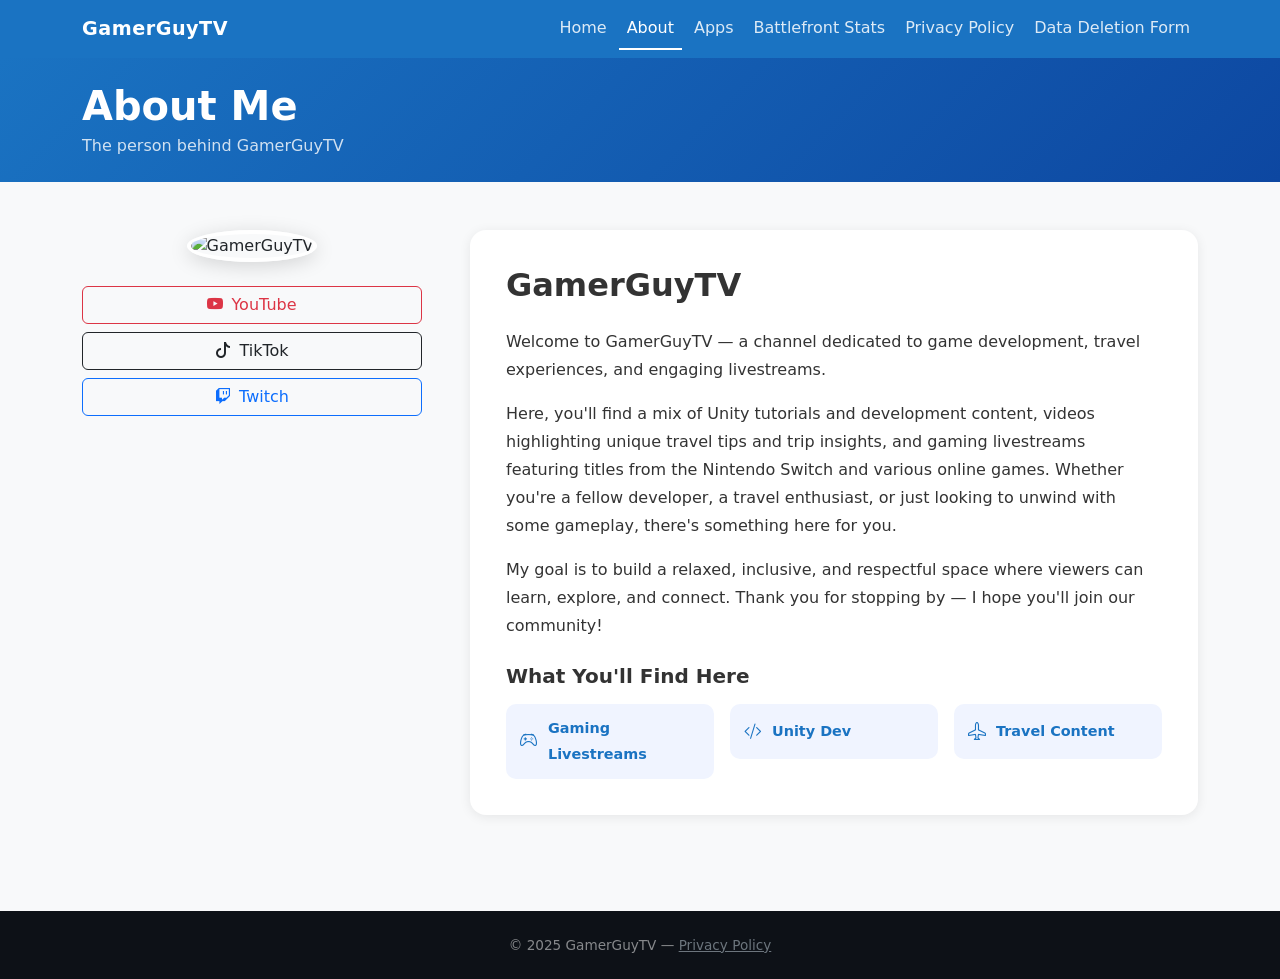
==== about.html @ 8f46c102 "Add About page, Battlefront blurb, About nav link on all pages" ====
<!DOCTYPE html>
<html lang="en">
<head>
  <meta charset="UTF-8">
  <meta name="viewport" content="width=device-width, initial-scale=1.0">
  <title>About – GamerGuyTV</title>
  <link rel="icon" type="image/png" href="assets/logo.png">
  <meta name="google-adsense-account" content="ca-pub-3997989080158685">
  <script async src="https://pagead2.googlesyndication.com/pagead/js/adsbygoogle.js?client=ca-pub-3997989080158685" crossorigin="anonymous"></script>
  <link href="https://cdn.jsdelivr.net/npm/bootstrap@5.3.3/dist/css/bootstrap.min.css" rel="stylesheet">
  <link href="https://cdn.jsdelivr.net/npm/bootstrap-icons@1.11.3/font/bootstrap-icons.css" rel="stylesheet">
  <link rel="stylesheet" href="styles.css">
</head>
<body>

  <nav class="navbar navbar-expand-md sticky-top">
    <div class="container">
      <a class="navbar-brand text-white" href="index.html">GamerGuyTV</a>
      <button class="navbar-toggler border-0" type="button" data-bs-toggle="collapse" data-bs-target="#navMenu">
        <span class="navbar-toggler-icon" style="filter:invert(1)"></span>
      </button>
      <div class="collapse navbar-collapse" id="navMenu">
        <ul class="navbar-nav ms-auto gap-1">
          <li class="nav-item"><a class="nav-link" href="index.html">Home</a></li>
          <li class="nav-item"><a class="nav-link active" href="about.html">About</a></li>
          <li class="nav-item"><a class="nav-link" href="apps.html">Apps</a></li>
          <li class="nav-item"><a class="nav-link" href="battlefront-stats.html">Battlefront Stats</a></li>
          <li class="nav-item"><a class="nav-link" href="privacy-policy.html">Privacy Policy</a></li>
          <li class="nav-item"><a class="nav-link" href="data-deletion-form.html">Data Deletion Form</a></li>
        </ul>
      </div>
    </div>
  </nav>

  <section class="hero-section py-4">
    <div class="container">
      <h1 class="fw-bold mb-1">About Me</h1>
      <p class="mb-0" style="opacity:0.8">The person behind GamerGuyTV</p>
    </div>
  </section>

  <div class="container py-5">
    <div class="row g-5 align-items-start">

      <!-- Avatar + socials -->
      <div class="col-md-4 text-center">
        <img
          src="https://yt3.googleusercontent.com/lGkGVRrVC-dBLX_AqoA_oIVUeaIVSR3E4Y5NRKXzA2BtARf_sLYT8CHMTf6r-cyTULbX81qjVg=s300-c-k-c0x00ffffff-no-rj"
          alt="GamerGuyTV"
          class="about-avatar mb-4">
        <div class="d-flex flex-column gap-2">
          <a href="https://www.youtube.com/@theOGgamerguytv" target="_blank" class="btn btn-outline-danger">
            <i class="bi bi-youtube me-2"></i>YouTube
          </a>
          <a href="https://www.tiktok.com/@gamerguytv" target="_blank" class="btn btn-outline-dark">
            <i class="bi bi-tiktok me-2"></i>TikTok
          </a>
          <a href="https://www.twitch.tv/gamer_guy_tv" target="_blank" class="btn btn-outline-primary">
            <i class="bi bi-twitch me-2"></i>Twitch
          </a>
        </div>
      </div>

      <!-- Bio -->
      <div class="col-md-8">
        <div class="about-card">
          <h2 class="fw-bold mb-4">GamerGuyTV</h2>
          <p>Welcome to GamerGuyTV — a channel dedicated to game development, travel experiences, and engaging livestreams.</p>
          <p>Here, you'll find a mix of Unity tutorials and development content, videos highlighting unique travel tips and trip insights, and gaming livestreams featuring titles from the Nintendo Switch and various online games. Whether you're a fellow developer, a travel enthusiast, or just looking to unwind with some gameplay, there's something here for you.</p>
          <p class="mb-4">My goal is to build a relaxed, inclusive, and respectful space where viewers can learn, explore, and connect. Thank you for stopping by — I hope you'll join our community!</p>

          <h5 class="fw-bold mb-3">What You'll Find Here</h5>
          <div class="row g-3">
            <div class="col-sm-4">
              <div class="about-tag">
                <i class="bi bi-controller"></i>
                <span>Gaming Livestreams</span>
              </div>
            </div>
            <div class="col-sm-4">
              <div class="about-tag">
                <i class="bi bi-code-slash"></i>
                <span>Unity Dev</span>
              </div>
            </div>
            <div class="col-sm-4">
              <div class="about-tag">
                <i class="bi bi-airplane"></i>
                <span>Travel Content</span>
              </div>
            </div>
          </div>
        </div>
      </div>

    </div>
  </div>

  <footer class="py-4 mt-5">
    <div class="container text-center">
      &copy; 2025 GamerGuyTV &mdash; <a href="privacy-policy.html" class="text-secondary">Privacy Policy</a>
    </div>
  </footer>

  <script src="https://cdn.jsdelivr.net/npm/bootstrap@5.3.3/dist/js/bootstrap.bundle.min.js"></script>
</body>
</html>
---- styles.css ----
:root {
  --brand-blue: #1a73c2;
  --brand-dark: #0d1117;
}

body {
  background: #f8f9fa;
}

/* Navbar */
.navbar {
  background: var(--brand-blue) !important;
}

.navbar-brand {
  font-weight: 700;
  font-size: 1.2rem;
  letter-spacing: 0.5px;
}

.nav-link {
  color: rgba(255,255,255,0.85) !important;
  font-weight: 500;
}

.nav-link:hover,
.nav-link.active {
  color: #fff !important;
}

.nav-link.active {
  border-bottom: 2px solid #fff;
}

/* Hero */
.hero-section {
  background: linear-gradient(135deg, #1a73c2 0%, #0d47a1 100%);
  color: white;
  padding: 60px 0 48px;
}

.hero-logo {
  width: 220px;
  height: 220px;
  object-fit: cover;
  border-radius: 16px;
  box-shadow: 0 8px 32px rgba(0,0,0,0.3);
}

.hero-tagline {
  font-size: 1.1rem;
  opacity: 0.9;
  max-width: 420px;
}

.social-btn {
  font-weight: 600;
  padding: 10px 22px;
  border-radius: 8px;
}

/* Section headings */
.section-title {
  font-weight: 700;
  color: #1a1a2e;
  position: relative;
  display: inline-block;
  padding-bottom: 8px;
}

.section-title::after {
  content: '';
  position: absolute;
  bottom: 0;
  left: 0;
  width: 48px;
  height: 3px;
  background: var(--brand-blue);
  border-radius: 2px;
}

/* Video cards */
.video-card {
  border: none;
  border-radius: 12px;
  overflow: hidden;
  box-shadow: 0 2px 12px rgba(0,0,0,0.08);
  transition: transform 0.2s, box-shadow 0.2s;
  text-decoration: none;
  color: inherit;
  display: block;
  background: #fff;
}

.video-card:hover {
  transform: translateY(-4px);
  box-shadow: 0 8px 24px rgba(0,0,0,0.15);
  color: inherit;
}

.video-card img {
  width: 100%;
  aspect-ratio: 16/9;
  object-fit: cover;
}

.video-card-body {
  padding: 12px 14px 14px;
}

.video-card-title {
  font-size: 0.9rem;
  font-weight: 600;
  color: #1a1a1a;
  line-height: 1.4;
  display: -webkit-box;
  -webkit-line-clamp: 2;
  -webkit-box-orient: vertical;
  overflow: hidden;
}

.video-card-date {
  font-size: 0.78rem;
  color: #888;
  margin-top: 4px;
}

#yt-loading, #yt-error {
  text-align: center;
  padding: 32px;
  color: #888;
}

/* Twitch embed */
.twitch-wrapper {
  border-radius: 12px;
  overflow: hidden;
  box-shadow: 0 2px 12px rgba(0,0,0,0.12);
}

/* TikTok embed */
.tiktok-wrapper {
  display: flex;
  justify-content: center;
}

.tiktok-wrapper iframe {
  border: none;
  border-radius: 12px;
  width: 780px;
  max-width: 100%;
  height: 740px;
}

/* Stats page */
.stats-card {
  border: none;
  border-radius: 12px;
  box-shadow: 0 2px 12px rgba(0,0,0,0.08);
  background: #fff;
}

.stat-item {
  display: flex;
  align-items: center;
  gap: 16px;
  padding: 20px 0;
  border-bottom: 1px solid #f0f0f0;
}

.stat-item:last-child {
  border-bottom: none;
}

.stat-icon {
  width: 48px;
  height: 48px;
  background: linear-gradient(135deg, #1a73c2, #0d47a1);
  border-radius: 10px;
  display: flex;
  align-items: center;
  justify-content: center;
  color: white;
  font-size: 1.3rem;
  flex-shrink: 0;
}

.stat-label {
  font-size: 0.8rem;
  color: #888;
  text-transform: uppercase;
  letter-spacing: 0.5px;
}

.stat-value {
  font-size: 1.1rem;
  font-weight: 700;
  color: #1a1a1a;
}

/* Policy */
.policy-card {
  border: none;
  border-radius: 12px;
  box-shadow: 0 2px 12px rgba(0,0,0,0.08);
  background: #fff;
}

/* Form page */
.form-wrapper {
  display: flex;
  justify-content: center;
}

.form-wrapper iframe {
  width: 100%;
  max-width: 760px;
  height: 700px;
  border: none;
  border-radius: 12px;
  box-shadow: 0 2px 12px rgba(0,0,0,0.08);
}

/* About page */
.about-avatar {
  width: 180px;
  height: 180px;
  border-radius: 50%;
  object-fit: cover;
  box-shadow: 0 4px 20px rgba(0,0,0,0.15);
  border: 4px solid #fff;
}

.about-card {
  background: #fff;
  border-radius: 16px;
  box-shadow: 0 2px 12px rgba(0,0,0,0.08);
  padding: 36px;
  line-height: 1.75;
  color: #333;
}

.about-tag {
  background: #f0f4ff;
  border-radius: 10px;
  padding: 12px 14px;
  display: flex;
  align-items: center;
  gap: 10px;
  font-size: 0.9rem;
  font-weight: 600;
  color: #1a73c2;
}

.about-tag i {
  font-size: 1.1rem;
}

/* App cards */
.app-card {
  background: #fff;
  border: none;
  border-radius: 16px;
  box-shadow: 0 2px 12px rgba(0,0,0,0.08);
  padding: 28px;
  display: flex;
  gap: 20px;
  transition: transform 0.2s, box-shadow 0.2s;
}

.app-card:hover {
  transform: translateY(-4px);
  box-shadow: 0 8px 24px rgba(0,0,0,0.13);
}

.app-card-icon {
  width: 72px;
  height: 72px;
  border-radius: 16px;
  overflow: hidden;
  flex-shrink: 0;
}

.app-card-icon img {
  width: 100%;
  height: 100%;
  object-fit: cover;
  border-radius: 16px;
}

.app-card-body {
  flex: 1;
}

.app-card-title {
  font-size: 1.05rem;
  font-weight: 700;
  color: #1a1a1a;
  margin-bottom: 6px;
}

.app-card-desc {
  font-size: 0.9rem;
  color: #555;
  margin-bottom: 14px;
  line-height: 1.5;
}

.play-badge img {
  height: 48px;
  margin-left: -8px;
}

/* Footer */
footer {
  background: var(--brand-dark);
  color: rgba(255,255,255,0.5);
  font-size: 0.85rem;
}
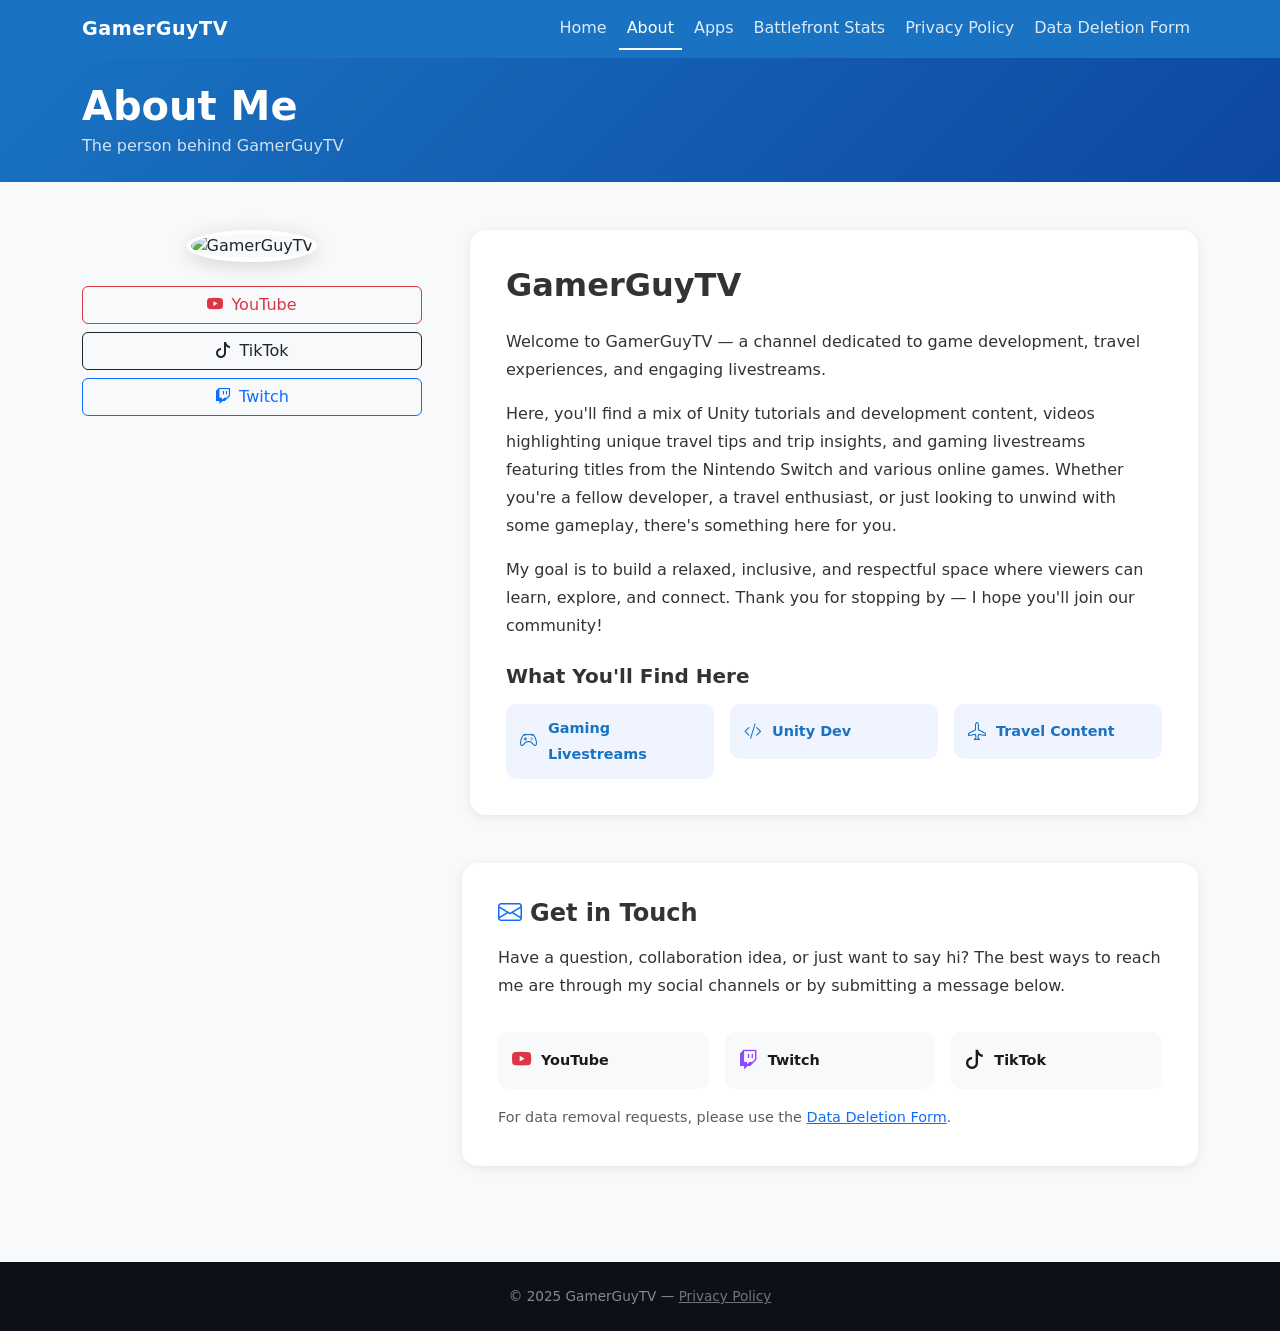
==== commit 21aeb716: "Expand privacy policy, beef up content, add contact section to About" ====
--- a/about.html
+++ b/about.html
@@ -94,6 +94,38 @@
       </div>
 
     </div>
+
+    <!-- Contact -->
+    <div class="row mt-5">
+      <div class="col-lg-8 offset-lg-4">
+        <div class="about-card">
+          <h4 class="fw-bold mb-3"><i class="bi bi-envelope me-2 text-primary"></i>Get in Touch</h4>
+          <p>Have a question, collaboration idea, or just want to say hi? The best ways to reach me are through my social channels or by submitting a message below.</p>
+          <div class="row g-3 mt-1">
+            <div class="col-sm-4">
+              <a href="https://www.youtube.com/@theOGgamerguytv" target="_blank" class="about-contact-link">
+                <i class="bi bi-youtube text-danger"></i>
+                <span>YouTube</span>
+              </a>
+            </div>
+            <div class="col-sm-4">
+              <a href="https://www.twitch.tv/gamer_guy_tv" target="_blank" class="about-contact-link">
+                <i class="bi bi-twitch" style="color:#9146ff"></i>
+                <span>Twitch</span>
+              </a>
+            </div>
+            <div class="col-sm-4">
+              <a href="https://www.tiktok.com/@gamerguytv" target="_blank" class="about-contact-link">
+                <i class="bi bi-tiktok"></i>
+                <span>TikTok</span>
+              </a>
+            </div>
+          </div>
+          <p class="mt-3 mb-0 text-muted" style="font-size:0.9rem">For data removal requests, please use the <a href="data-deletion-form.html">Data Deletion Form</a>.</p>
+        </div>
+      </div>
+    </div>
+
   </div>
 
   <footer class="py-4 mt-5">
--- a/styles.css
+++ b/styles.css
@@ -198,6 +198,13 @@
   color: #1a1a1a;
 }
 
+.stat-desc {
+  font-size: 0.85rem;
+  color: #666;
+  margin-top: 3px;
+  line-height: 1.4;
+}
+
 /* Policy */
 .policy-card {
   border: none;
@@ -256,6 +263,29 @@
   font-size: 1.1rem;
 }
 
+.about-contact-link {
+  display: flex;
+  align-items: center;
+  gap: 10px;
+  padding: 12px 14px;
+  background: #f8f9fa;
+  border-radius: 10px;
+  text-decoration: none;
+  color: #1a1a1a;
+  font-weight: 600;
+  font-size: 0.9rem;
+  transition: background 0.15s;
+}
+
+.about-contact-link:hover {
+  background: #e9ecef;
+  color: #1a1a1a;
+}
+
+.about-contact-link i {
+  font-size: 1.2rem;
+}
+
 /* App cards */
 .app-card {
   background: #fff;
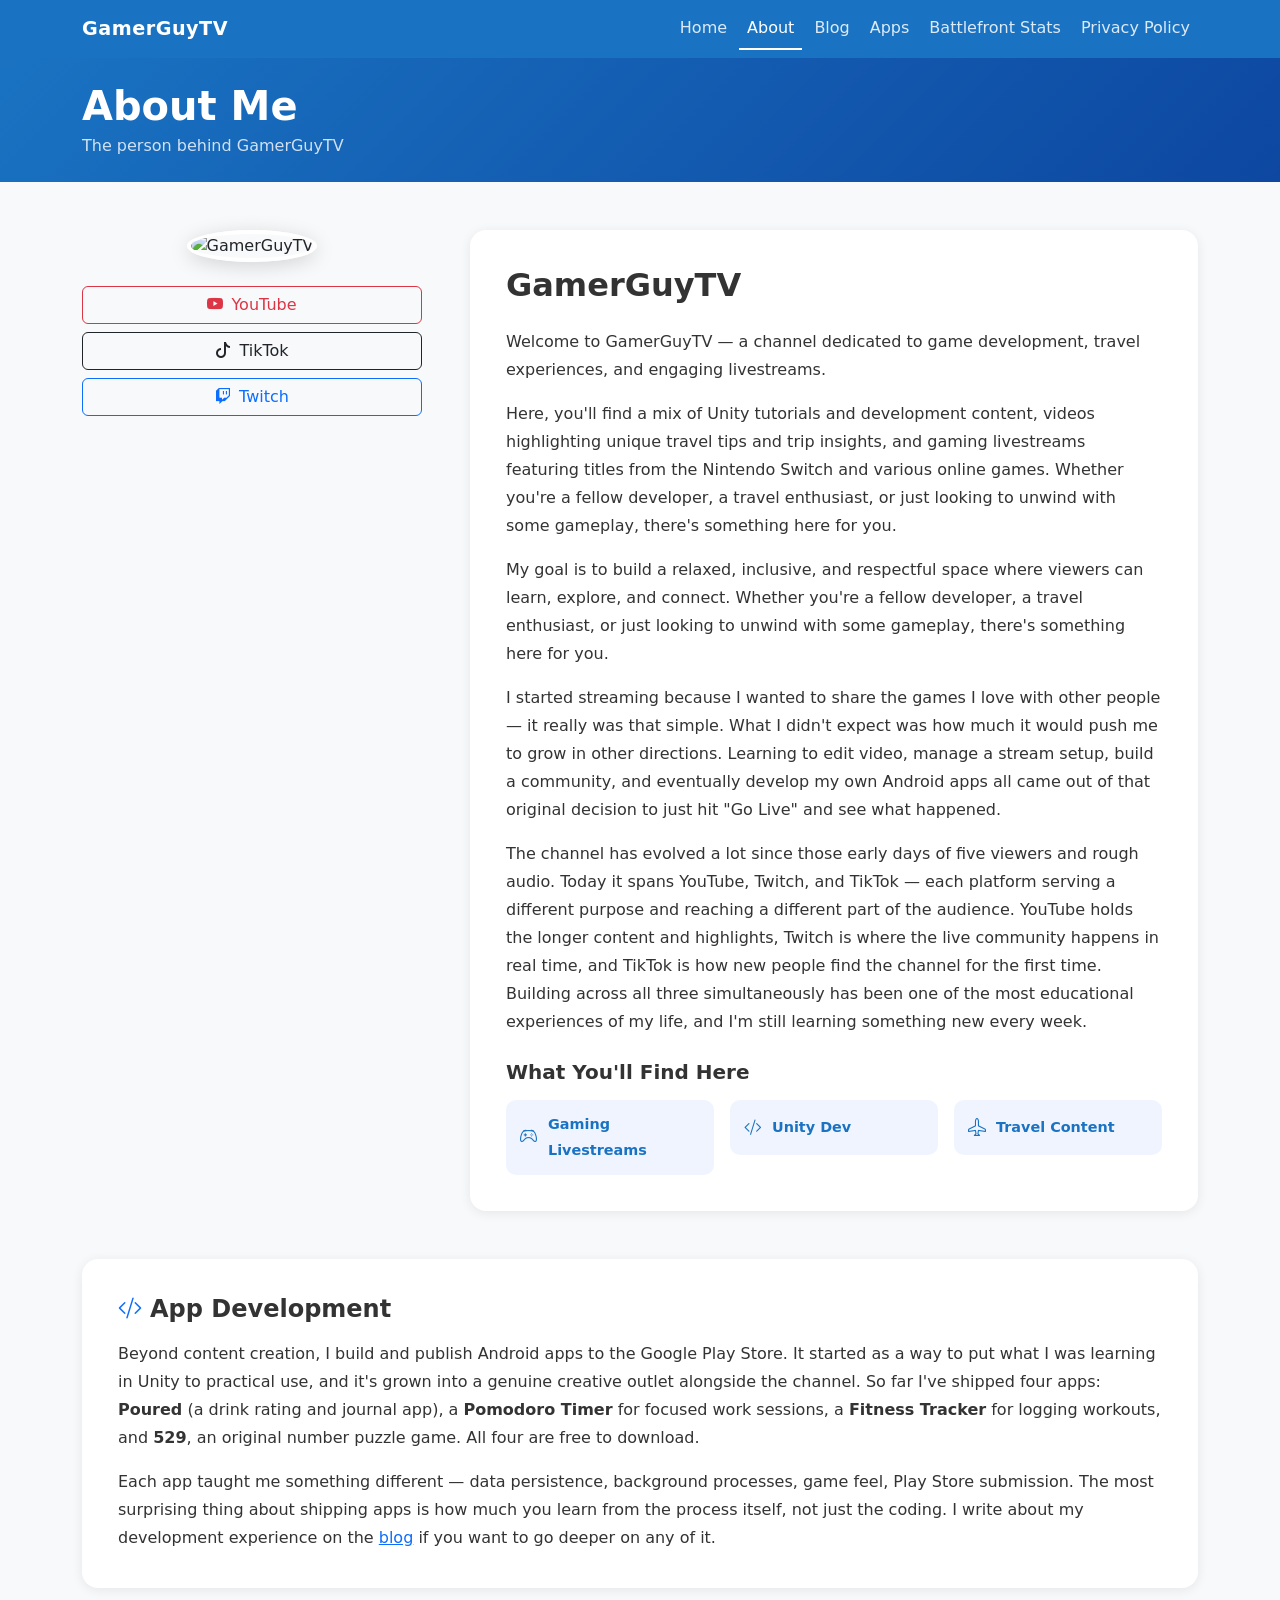
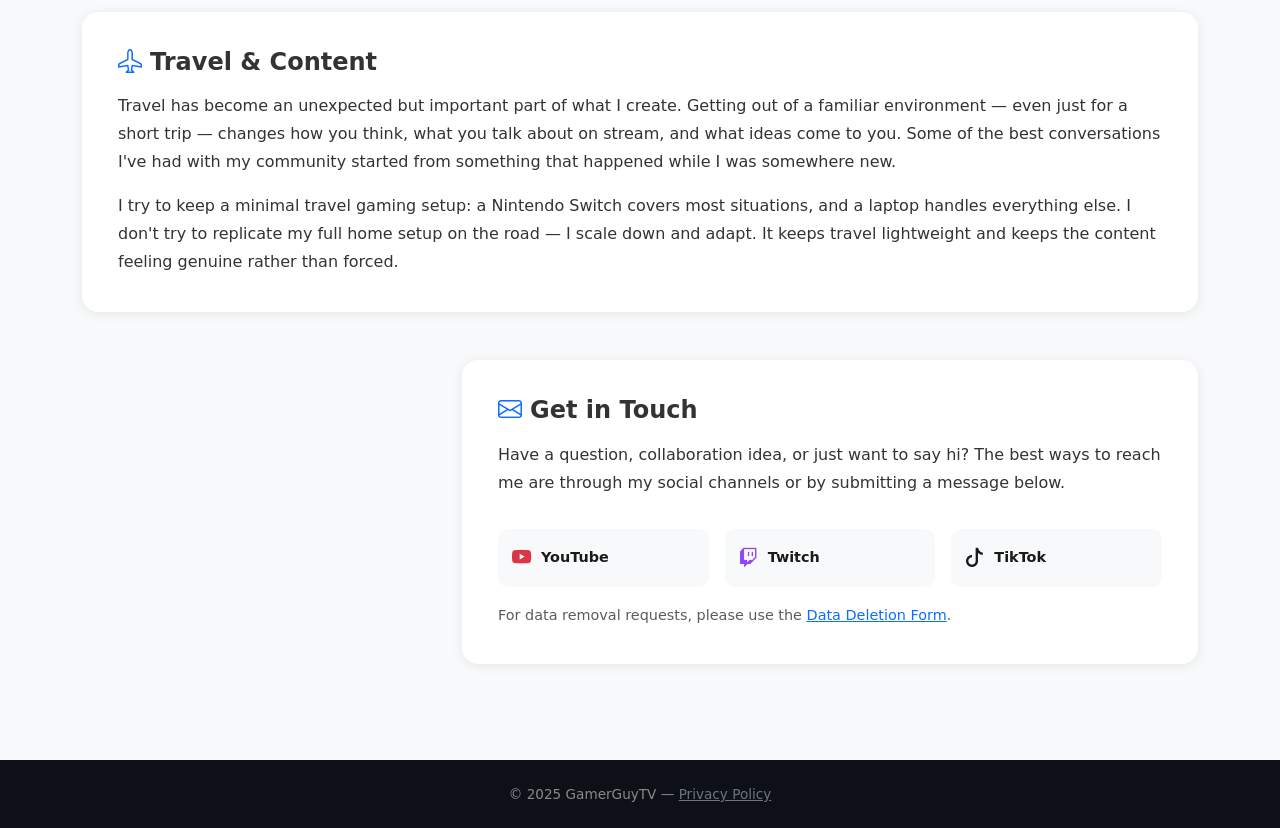
==== commit 7c3731c6: "Add blog page with 4 original articles and expand site content for AdSense approval Co-Authored-By: " ====
--- a/about.html
+++ b/about.html
@@ -23,10 +23,10 @@
         <ul class="navbar-nav ms-auto gap-1">
           <li class="nav-item"><a class="nav-link" href="index.html">Home</a></li>
           <li class="nav-item"><a class="nav-link active" href="about.html">About</a></li>
+          <li class="nav-item"><a class="nav-link" href="blog.html">Blog</a></li>
           <li class="nav-item"><a class="nav-link" href="apps.html">Apps</a></li>
           <li class="nav-item"><a class="nav-link" href="battlefront-stats.html">Battlefront Stats</a></li>
           <li class="nav-item"><a class="nav-link" href="privacy-policy.html">Privacy Policy</a></li>
-          <li class="nav-item"><a class="nav-link" href="data-deletion-form.html">Data Deletion Form</a></li>
         </ul>
       </div>
     </div>
@@ -67,7 +67,11 @@
           <h2 class="fw-bold mb-4">GamerGuyTV</h2>
           <p>Welcome to GamerGuyTV — a channel dedicated to game development, travel experiences, and engaging livestreams.</p>
           <p>Here, you'll find a mix of Unity tutorials and development content, videos highlighting unique travel tips and trip insights, and gaming livestreams featuring titles from the Nintendo Switch and various online games. Whether you're a fellow developer, a travel enthusiast, or just looking to unwind with some gameplay, there's something here for you.</p>
-          <p class="mb-4">My goal is to build a relaxed, inclusive, and respectful space where viewers can learn, explore, and connect. Thank you for stopping by — I hope you'll join our community!</p>
+          <p>My goal is to build a relaxed, inclusive, and respectful space where viewers can learn, explore, and connect. Whether you're a fellow developer, a travel enthusiast, or just looking to unwind with some gameplay, there's something here for you.</p>
+
+          <p>I started streaming because I wanted to share the games I love with other people — it really was that simple. What I didn't expect was how much it would push me to grow in other directions. Learning to edit video, manage a stream setup, build a community, and eventually develop my own Android apps all came out of that original decision to just hit "Go Live" and see what happened.</p>
+
+          <p class="mb-4">The channel has evolved a lot since those early days of five viewers and rough audio. Today it spans YouTube, Twitch, and TikTok — each platform serving a different purpose and reaching a different part of the audience. YouTube holds the longer content and highlights, Twitch is where the live community happens in real time, and TikTok is how new people find the channel for the first time. Building across all three simultaneously has been one of the most educational experiences of my life, and I'm still learning something new every week.</p>
 
           <h5 class="fw-bold mb-3">What You'll Find Here</h5>
           <div class="row g-3">
@@ -93,6 +97,27 @@
         </div>
       </div>
 
+    </div>
+
+    <!-- Extended sections -->
+    <div class="row mt-5">
+      <div class="col-12">
+        <div class="about-card">
+          <h4 class="fw-bold mb-3"><i class="bi bi-code-slash me-2 text-primary"></i>App Development</h4>
+          <p>Beyond content creation, I build and publish Android apps to the Google Play Store. It started as a way to put what I was learning in Unity to practical use, and it's grown into a genuine creative outlet alongside the channel. So far I've shipped four apps: <strong>Poured</strong> (a drink rating and journal app), a <strong>Pomodoro Timer</strong> for focused work sessions, a <strong>Fitness Tracker</strong> for logging workouts, and <strong>529</strong>, an original number puzzle game. All four are free to download.</p>
+          <p class="mb-0">Each app taught me something different — data persistence, background processes, game feel, Play Store submission. The most surprising thing about shipping apps is how much you learn from the process itself, not just the coding. I write about my development experience on the <a href="blog.html">blog</a> if you want to go deeper on any of it.</p>
+        </div>
+      </div>
+    </div>
+
+    <div class="row mt-4">
+      <div class="col-12">
+        <div class="about-card">
+          <h4 class="fw-bold mb-3"><i class="bi bi-airplane me-2 text-primary"></i>Travel &amp; Content</h4>
+          <p>Travel has become an unexpected but important part of what I create. Getting out of a familiar environment — even just for a short trip — changes how you think, what you talk about on stream, and what ideas come to you. Some of the best conversations I've had with my community started from something that happened while I was somewhere new.</p>
+          <p class="mb-0">I try to keep a minimal travel gaming setup: a Nintendo Switch covers most situations, and a laptop handles everything else. I don't try to replicate my full home setup on the road — I scale down and adapt. It keeps travel lightweight and keeps the content feeling genuine rather than forced.</p>
+        </div>
+      </div>
     </div>
 
     <!-- Contact -->
--- a/styles.css
+++ b/styles.css
@@ -341,6 +341,77 @@
   margin-left: -8px;
 }
 
+/* Blog */
+.blog-article {
+  background: #fff;
+  border-radius: 16px;
+  box-shadow: 0 2px 12px rgba(0,0,0,0.08);
+  padding: 40px;
+  margin-bottom: 32px;
+  line-height: 1.8;
+  color: #333;
+}
+
+.blog-article h2 {
+  font-size: 1.5rem;
+  font-weight: 700;
+  color: #1a1a2e;
+  margin-bottom: 8px;
+}
+
+.blog-article-tags {
+  display: flex;
+  gap: 8px;
+  flex-wrap: wrap;
+  margin-bottom: 20px;
+}
+
+.blog-tag {
+  background: #f0f4ff;
+  color: #1a73c2;
+  font-size: 0.78rem;
+  font-weight: 600;
+  padding: 3px 10px;
+  border-radius: 20px;
+  text-transform: uppercase;
+  letter-spacing: 0.5px;
+}
+
+.blog-article p {
+  margin-bottom: 1rem;
+}
+
+.blog-article p:last-child {
+  margin-bottom: 0;
+}
+
+.blog-toc {
+  background: #fff;
+  border-radius: 16px;
+  box-shadow: 0 2px 12px rgba(0,0,0,0.08);
+  padding: 32px 40px;
+  margin-bottom: 40px;
+}
+
+.blog-toc ul {
+  margin: 0;
+  padding-left: 20px;
+}
+
+.blog-toc li {
+  margin-bottom: 8px;
+}
+
+.blog-toc a {
+  color: #1a73c2;
+  text-decoration: none;
+  font-weight: 500;
+}
+
+.blog-toc a:hover {
+  text-decoration: underline;
+}
+
 /* Footer */
 footer {
   background: var(--brand-dark);
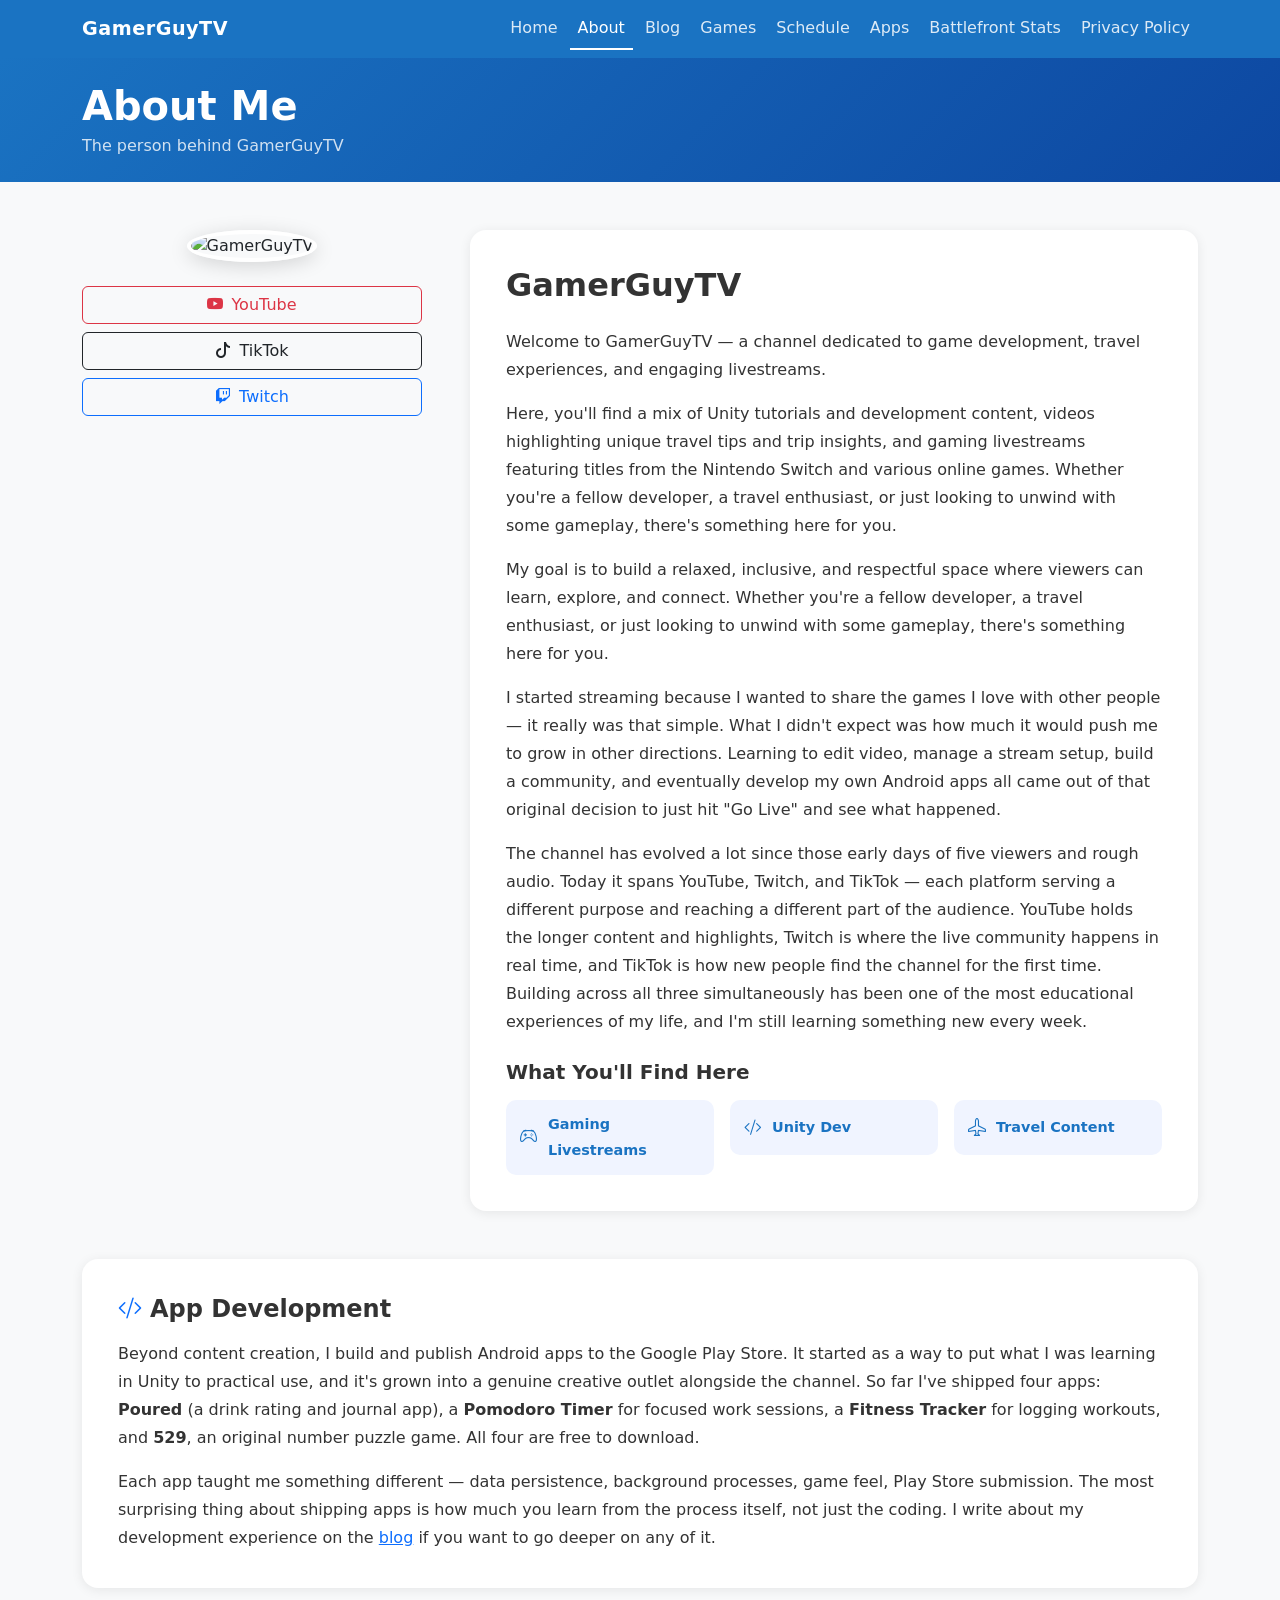
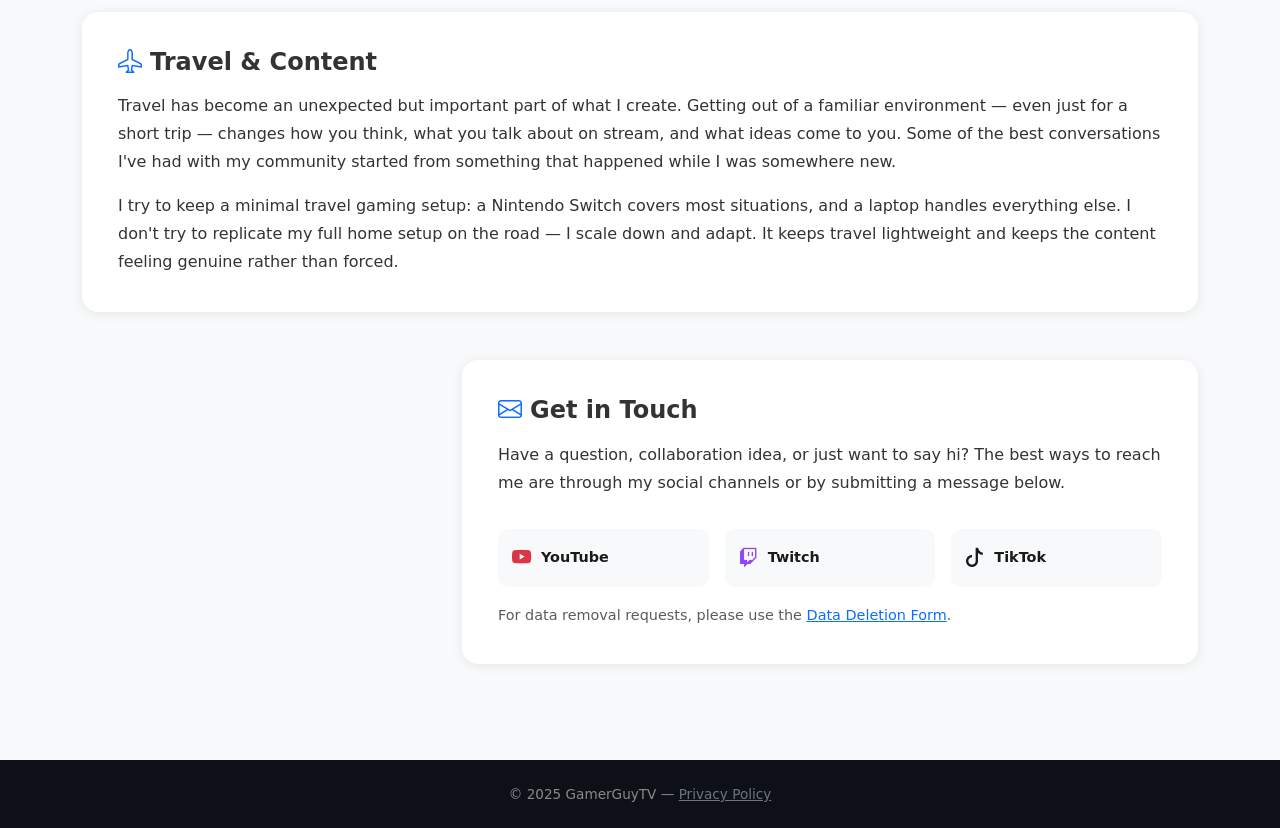
==== commit a655684d: "Add Games and Schedule pages, 3 more blog articles, meta descriptions, expanded homepage Co-Authored" ====
--- a/about.html
+++ b/about.html
@@ -4,6 +4,7 @@
   <meta charset="UTF-8">
   <meta name="viewport" content="width=device-width, initial-scale=1.0">
   <title>About – GamerGuyTV</title>
+  <meta name="description" content="About GamerGuyTV — streamer, Android developer, and travel content creator. Learn about the person behind the channel.">
   <link rel="icon" type="image/png" href="assets/logo.png">
   <meta name="google-adsense-account" content="ca-pub-3997989080158685">
   <script async src="https://pagead2.googlesyndication.com/pagead/js/adsbygoogle.js?client=ca-pub-3997989080158685" crossorigin="anonymous"></script>
@@ -24,6 +25,8 @@
           <li class="nav-item"><a class="nav-link" href="index.html">Home</a></li>
           <li class="nav-item"><a class="nav-link active" href="about.html">About</a></li>
           <li class="nav-item"><a class="nav-link" href="blog.html">Blog</a></li>
+          <li class="nav-item"><a class="nav-link" href="games.html">Games</a></li>
+          <li class="nav-item"><a class="nav-link" href="schedule.html">Schedule</a></li>
           <li class="nav-item"><a class="nav-link" href="apps.html">Apps</a></li>
           <li class="nav-item"><a class="nav-link" href="battlefront-stats.html">Battlefront Stats</a></li>
           <li class="nav-item"><a class="nav-link" href="privacy-policy.html">Privacy Policy</a></li>
